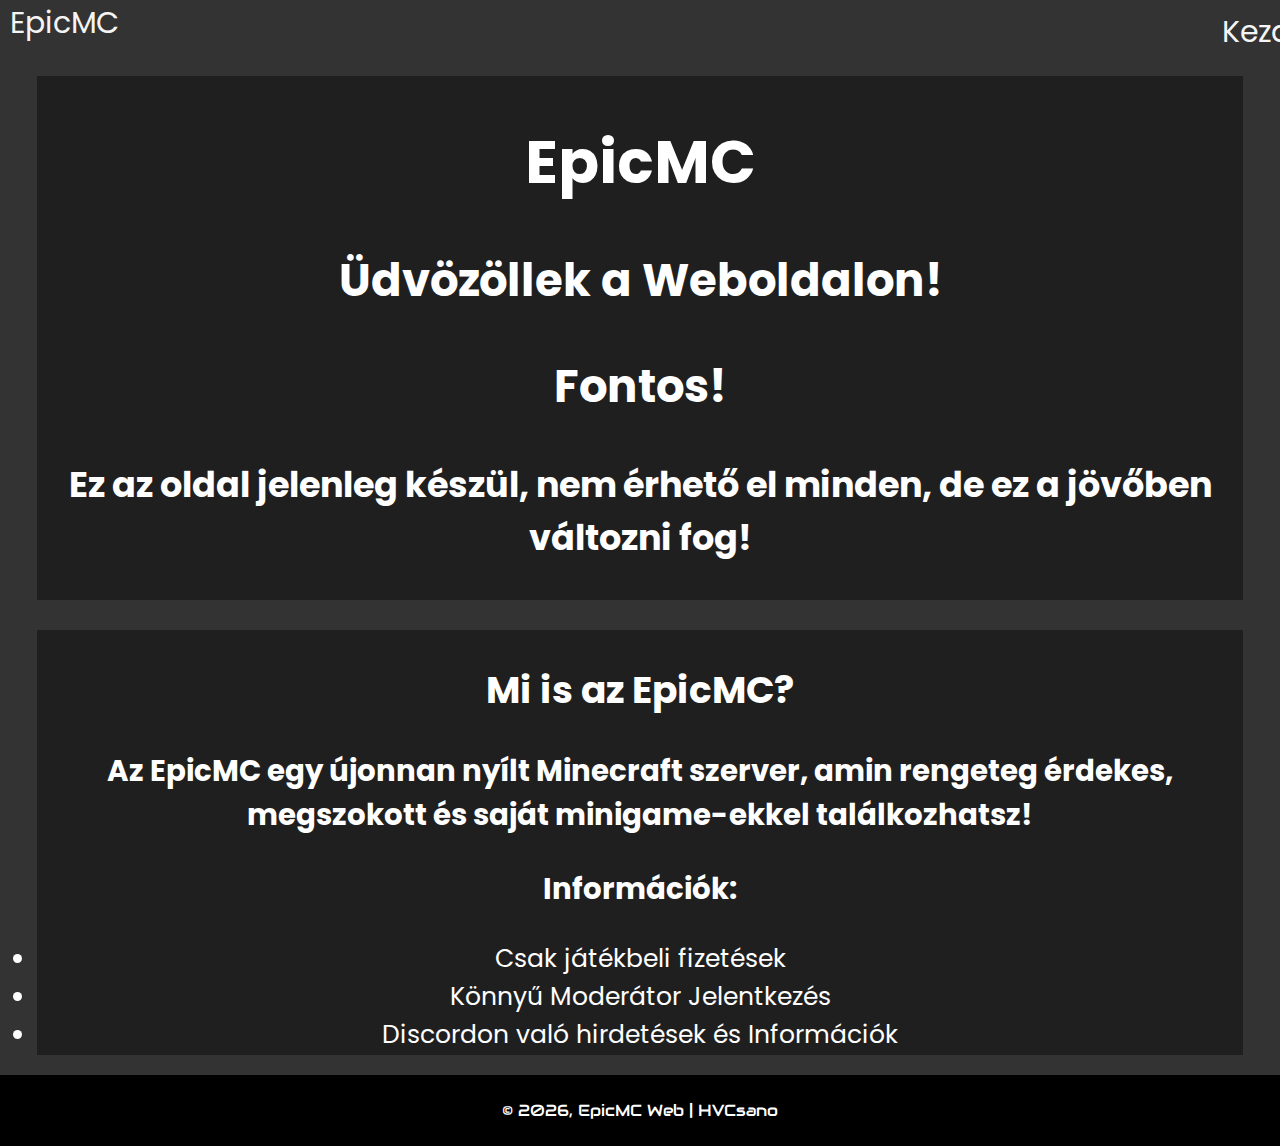
==== index.html @ 862a56ef "first" ====
<!doctype html>
<html>
    <head>
        <meta charset="utf-8">
        <meta name="viewport" content="width=device-width, initial-scale=1.0">
        <meta http-equiv="X-UA-Compatible" content="ie=edge">
        <link href="main.css" rel="stylesheet">
        <link href="mainnavbar.css" rel="stylesheet">
        <link rel="icon" href="https://items.epicmc.ml/ico.ico">
        <title>Kezdőlap - EpicMC</title>
        <meta name="description" content="Itt mindent megtalálsz amit keresel!">
        <link rel="preconnect" href="https://fonts.gstatic.com">
        <script async src="https://arc.io/widget.min.js#YzTLcV5k"></script>
        <script async src="mainnavbar.js"></script>
        <link href="https://fonts.googleapis.com/css2?family=Audiowide&family=Poppins:wght@500&display=swap" rel="stylesheet">
    </head>
    <body>
        <nav class="navbar">
            <div class="nav-title">EpicMC</div> 
            <a href=" " class="toggle-button">
                <span class="bar"></span>                
                <span class="bar"></span>
                <span class="bar"></span>
            </a>
            <div class="navbar-links">
                <ul>
                    <li><a href="\">Kezdőlap</a></li>
                    <li><a href="https://dc.epicmc.ml" target="_blank">Discord</a></li>
                    <li><a href="\szabályzat">Szabályzat</a></li>
                    <li><a href="\segédlet">Segédlet</a></li>
                </ul>
            </div>
        </nav>
        <div class="menu">
        <div class="box1">
            <h1>EpicMC</h1>
            <h2>Üdvözöllek a Weboldalon!</h2>
            <h2>Fontos!</h3>
            <h3>Ez az oldal jelenleg készül, nem érhető el minden, de ez a jövőben változni fog!</h4>
        </div>
        <div class="box2">
            <h2>Mi is az EpicMC?</h2>
            <h3>Az EpicMC egy újonnan nyílt Minecraft szerver, amin rengeteg érdekes, megszokott és saját minigame-ekkel találkozhatsz!</h3>
            <h3>Információk:</h3>
            <li>
                Csak játékbeli fizetések
            </li>
            <li>
                Könnyű Moderátor Jelentkezés
            </li>
            <li>
                Discordon való hirdetések és Információk
            </li>
        </div>
        <div class="bottom">
            &copy; <script>document.write(new Date().getFullYear());</script>, EpicMC Web | HVCsano
        </div>            
        </div>
    </body>
</html>
---- main.css ----
body {
    font-family: 'Poppins', sans-serif;
    background-color: #333;
      overflow-x: hidden;
      margin: 0px;
      padding: 0px;
  }

  .menu {
      background-image: url(https://items.epicmc.ml/bc.png);
      background-repeat: no-repeat;
      margin-left: -8px;
      margin-right: -8px;
  }

  .box1 {
      text-align: center;
      color: white;
      font-size: 30px;
      margin-top: 30px;
      background-color: rgba(0, 0, 0, 0.384);
      padding-bottom: 1px;
      padding-top: 1px;
      margin-right: 45px;
      margin-left: 45px;
  }

  .box2 {
      margin-top: 55px;
      text-align: center;
      color: white;
      font-size: 25px;
      margin-top: 30px;
      background-color: rgba(0, 0, 0, 0.384);
      padding-bottom: 1px;
      padding-top: 1px;
      margin-right: 45px;
      margin-left: 45px;
  }

  .bottom {
    font-family: 'Audiowide', cursive;
    margin-top: 20px;
      color: white;
      background-color: black;
      text-align: center;
      padding: 25px;
  }

  .most {
      color: rgb(248, 98, 98);
  }

  .nem {
      color: whitesmoke;
  }

  @media (max-width: 400px) {
    .menu {
        background-image: none;
        background-color: rgb(52, 78, 46);
    }
  }
---- mainnavbar.css ----
.navbar {
    display: flex;
    justify-content: space-between;
    align-items: center;
    background-color: #333;
    color: whitesmoke;
}

.nav-title {
    font-size: 30px;
    margin-left: 10px;
}

.navbar-links {
    position: absolute;
    left: 1200px;
    top: -3px;
}

.navbar-links ul {
    margin: 0;
    padding-left: 0;
    display: flex;
}

.navbar-links li {
    list-style: none;
    margin-left: 20px;
    margin-top: 10px;
    margin-bottom: -20px;
}

.navbar-links li a {
    text-decoration: none;
    color: whitesmoke;
    padding: 2px;
    display: block;
    font-size: 30px;
}

.navbar-links li:hover {
    background-color: #555;
}

.toggle-button {
    position: absolute;
    top: .75rem;
    right: 1rem;
    display: none;
    flex-direction: column;
    justify-content: space-between;
    width: 30px;
    height: 21px;
}

.toggle-button .bar {
    height: 3px;
    width: 100%;
    background-color: white;
    border-radius: 10px;
}

@media (max-width: 400px) {
    .toggle-button {
        display: flex;
    }
    .navbar-links {
        display: none;
        width: 100%;
    }
    .navbar {
        flex-direction: column;
        align-items: flex-start;
    }
    .navbar-links ul {
        width: 100%;
        flex-direction: column;
    }

    .navbar-links li {
        text-align: center;
    }
    .navbar-links li a{
        padding: .5rem 1rem;
    }
}
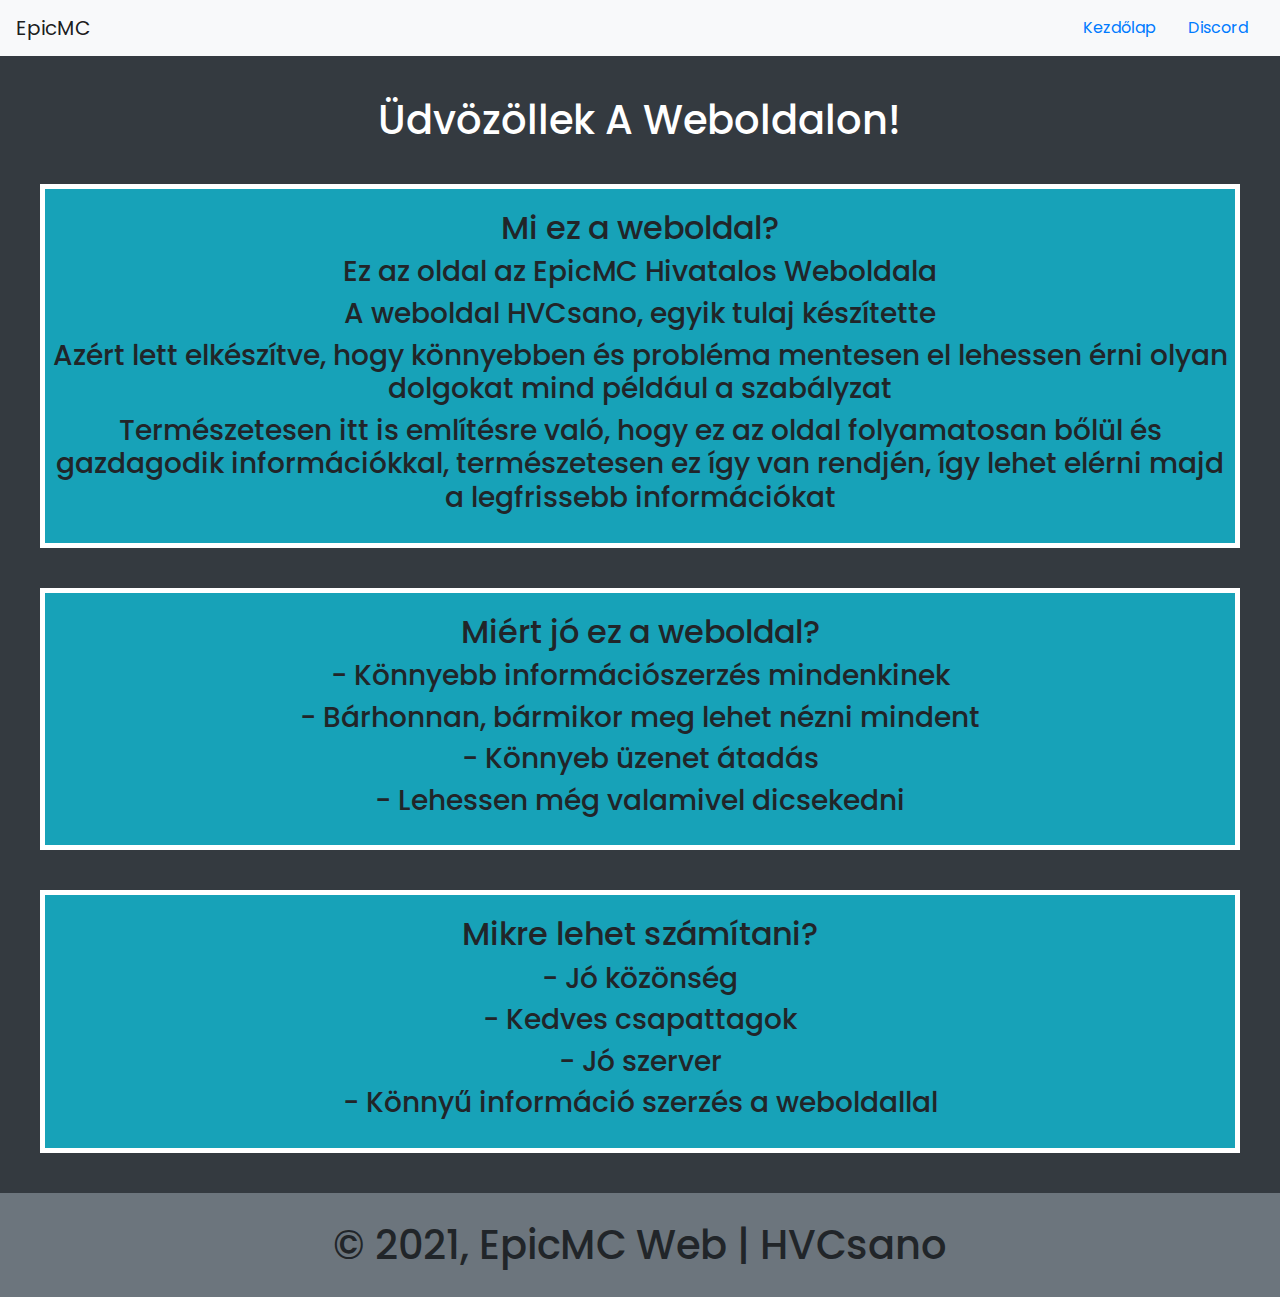
==== commit d7249cc2: "Patch 2" ====
--- a/index.html
+++ b/index.html
@@ -1,60 +1,79 @@
-<!doctype html>
-<html>
+<!DOCTYPE html>
+<html lang="en" class="bg-dark">
     <head>
         <meta charset="utf-8">
-        <meta name="viewport" content="width=device-width, initial-scale=1.0">
-        <meta http-equiv="X-UA-Compatible" content="ie=edge">
-        <link href="main.css" rel="stylesheet">
-        <link href="mainnavbar.css" rel="stylesheet">
-        <link rel="icon" href="https://items.epicmc.ml/ico.ico">
+        <meta http-equiv="X-UA-Compatible" content="IE=edge">
+        <meta name="viewport" content="width=device-width, initial-scale=1, shrink-to-fit=no">
+        <meta name="description" content="Egy új Minecraft szerver">
+        <meta name="author" content="HVCsano">
         <title>Kezdőlap - EpicMC</title>
-        <meta name="description" content="Itt mindent megtalálsz amit keresel!">
-        <link rel="preconnect" href="https://fonts.gstatic.com">
-        <script async src="https://arc.io/widget.min.js#YzTLcV5k"></script>
-        <script async src="mainnavbar.js"></script>
-        <link href="https://fonts.googleapis.com/css2?family=Audiowide&family=Poppins:wght@500&display=swap" rel="stylesheet">
+        <!-- Bootstrap core CSS -->
+        <link href="bootstrap/css/bootstrap.css" rel="stylesheet">
+        <!-- Custom styles for this template -->
+        <link href="style.css" rel="stylesheet">
+        <link rel="stylesheet" href="https://fonts.googleapis.com/css?family=Poppins&display=swap">
+        <link href="https://hvcsano.github.io/secepicmc/ico.ico" rel="icon">
     </head>
-    <body>
-        <nav class="navbar">
-            <div class="nav-title">EpicMC</div> 
-            <a href=" " class="toggle-button">
-                <span class="bar"></span>                
-                <span class="bar"></span>
-                <span class="bar"></span>
-            </a>
-            <div class="navbar-links">
-                <ul>
-                    <li><a href="\">Kezdőlap</a></li>
-                    <li><a href="https://dc.epicmc.ml" target="_blank">Discord</a></li>
-                    <li><a href="\szabályzat">Szabályzat</a></li>
-                    <li><a href="\segédlet">Segédlet</a></li>
+    <body class="bg-dark">
+        <div class="container">
+</div>
+        <nav class="navbar navbar-expand-lg navbar-light bg-light"> 
+            <a class="navbar-brand" style="font-family: 'Poppins', sans-serif;" href=" ">EpicMC</a> 
+            <button class="navbar-toggler" type="button" data-toggle="collapse" data-target="#navbarToggler3" aria-controls="" aria-expanded="false" aria-label="Toggle navigation"> 
+                <span class="navbar-toggler-icon"></span> 
+            </button>             
+            <div class="collapse navbar-collapse" id="navbarToggler3"> 
+                <ul class="navbar-nav mr-auto mt-2 mt-lg-0"> 
+                    <li class="nav-item active"> 
+</li>                     
+                    <li class="nav-item"> 
+</li>                     
+                    <li class="nav-item dropdown"> 
+                        <div class="dropdown-menu" aria-labelledby="navbarDropdownMenuLink4"> 
+                            <a class="dropdown-item" href="#">Action</a> 
+                            <a class="dropdown-item" href="#">Another action</a> 
+                            <a class="dropdown-item" href="#">Something else here</a> 
+                        </div>                         
+                    </li>                     
                 </ul>
-            </div>
+                <a class="nav-link" style="font-family: 'Poppins', sans-serif;" href="\">Kezdőlap<span class="sr-only">(current)</span></a>
+                <a class="nav-link" href="https://dc.epicmc.ml" target="_blank" style="font-family: 'Poppins', sans-serif;">Discord</a> 
+                <form class="form-inline my-2 my-lg-0"> 
+</form>                 
+            </div>             
         </nav>
-        <div class="menu">
-        <div class="box1">
-            <h1>EpicMC</h1>
-            <h2>Üdvözöllek a Weboldalon!</h2>
-            <h2>Fontos!</h3>
-            <h3>Ez az oldal jelenleg készül, nem érhető el minden, de ez a jövőben változni fog!</h4>
+        <h1 style="font-family: 'Poppins', sans-serif; background: #333; margin-top: 40px; color: #fff; margin-bottom: 40px;" class="bg-dark text-center">Üdvözöllek A Weboldalon!</h1>
+        <div style="font-family: 'Poppins', sans-serif; text-align: center; border: 5px solid #ffffff; margin-left: 40px; margin-right: 40px; padding-top: 20px; padding-bottom: 20px;" class="bg-info">
+            <h2>Mi ez a weboldal?</h2>
+            <h3>Ez az oldal az EpicMC Hivatalos Weboldala</h3>
+            <h3>A weboldal HVCsano, egyik tulaj készítette</h3>
+            <h3>Azért lett elkészítve, hogy könnyebben és probléma mentesen el lehessen érni olyan dolgokat mind például a szabályzat</h3>
+            <h3>Természetesen itt is említésre való, hogy ez az oldal folyamatosan bőlül és gazdagodik információkkal, természetesen ez így van rendjén, így lehet elérni majd a legfrissebb információkat</h3>
         </div>
-        <div class="box2">
-            <h2>Mi is az EpicMC?</h2>
-            <h3>Az EpicMC egy újonnan nyílt Minecraft szerver, amin rengeteg érdekes, megszokott és saját minigame-ekkel találkozhatsz!</h3>
-            <h3>Információk:</h3>
-            <li>
-                Csak játékbeli fizetések
-            </li>
-            <li>
-                Könnyű Moderátor Jelentkezés
-            </li>
-            <li>
-                Discordon való hirdetések és Információk
-            </li>
+        <div style="font-family: 'Poppins', sans-serif; text-align: center; border: 5px solid #ffffff; margin-left: 40px; margin-right: 40px; padding-top: 20px; padding-bottom: 20px; margin-top: 40px;" class="bg-info">
+            <h2>Miért jó ez a weboldal?</h2>
+            <h3>- Könnyebb információszerzés mindenkinek</h3>
+            <h3>- Bárhonnan, bármikor meg lehet nézni mindent</h3>
+            <h3>- Könnyeb üzenet átadás</h3>
+            <h3>- Lehessen még valamivel dicsekedni</h3>
         </div>
-        <div class="bottom">
-            &copy; <script>document.write(new Date().getFullYear());</script>, EpicMC Web | HVCsano
-        </div>            
+        <div style="font-family: 'Poppins', sans-serif; text-align: center; border: 5px solid #ffffff; margin-left: 40px; margin-right: 40px; padding-top: 20px; padding-bottom: 20px; margin-top: 40px;" class="bg-info">
+            <h2>Mikre lehet számítani?</h2>
+            <h3>- Jó közönség</h3>
+            <h3>- Kedves csapattagok</h3>
+            <h3>- Jó szerver</h3>
+            <h3>- Könnyű információ szerzés a weboldallal</h3>
         </div>
+        <footer class="bg-secondary" style="margin-top: 40px; padding-top: 20px; padding-bottom: 20px; font-family: 'Poppins', sans-serif; text-align: center;">
+            <h1 style="font-family: 'Poppins', sans-serif; text-align: center;"><h1>&copy; 2021, EpicMC Web | HVCsano</h1></h1>
+        </footer>
+        <!-- Bootstrap core JavaScript
+    ================================================== -->
+        <!-- Placed at the end of the document so the pages load faster -->
+        <script src="assets/js/jquery.min.js"></script>
+        <script src="assets/js/popper.js"></script>
+        <script src="bootstrap/js/bootstrap.min.js"></script>
+        <footer class="bg-secondary border-width-1" style="font-family: 'Poppins', sans-serif; color: #fff; text-align: center; background: #333;">
+</footer>
     </body>
-</html>+</html>
--- a/style.css
+++ b/style.css
@@ -0,0 +1,62 @@
+body {
+    font-family: 'Poppins', sans-serif;
+    background-color: #333;
+      overflow-x: hidden;
+      margin: 0px;
+      padding: 0px;
+  }
+
+  .menu {
+      background-image: url(https://items.epicmc.ml/bc.png);
+      background-repeat: no-repeat;
+      margin-left: -8px;
+      margin-right: -8px;
+  }
+
+  .box1 {
+      text-align: center;
+      color: white;
+      font-size: 30px;
+      margin-top: 30px;
+      background-color: rgba(0, 0, 0, 0.384);
+      padding-bottom: 1px;
+      padding-top: 1px;
+      margin-right: 45px;
+      margin-left: 45px;
+  }
+
+  .box2 {
+      margin-top: 55px;
+      text-align: center;
+      color: white;
+      font-size: 25px;
+      margin-top: 30px;
+      background-color: rgba(0, 0, 0, 0.384);
+      padding-bottom: 1px;
+      padding-top: 1px;
+      margin-right: 45px;
+      margin-left: 45px;
+  }
+
+  .bottom {
+      margin-top: 20px;
+      color: white;
+      background-color: black;
+      text-align: center;
+      padding: 25px;
+  }
+
+  .most {
+      color: rgb(248, 98, 98);
+  }
+
+  .nem {
+      color: whitesmoke;
+  }
+
+  @media (max-width: 400px) {
+    .menu {
+        background-image: none;
+        background-color: rgb(52, 78, 46);
+    }
+  }
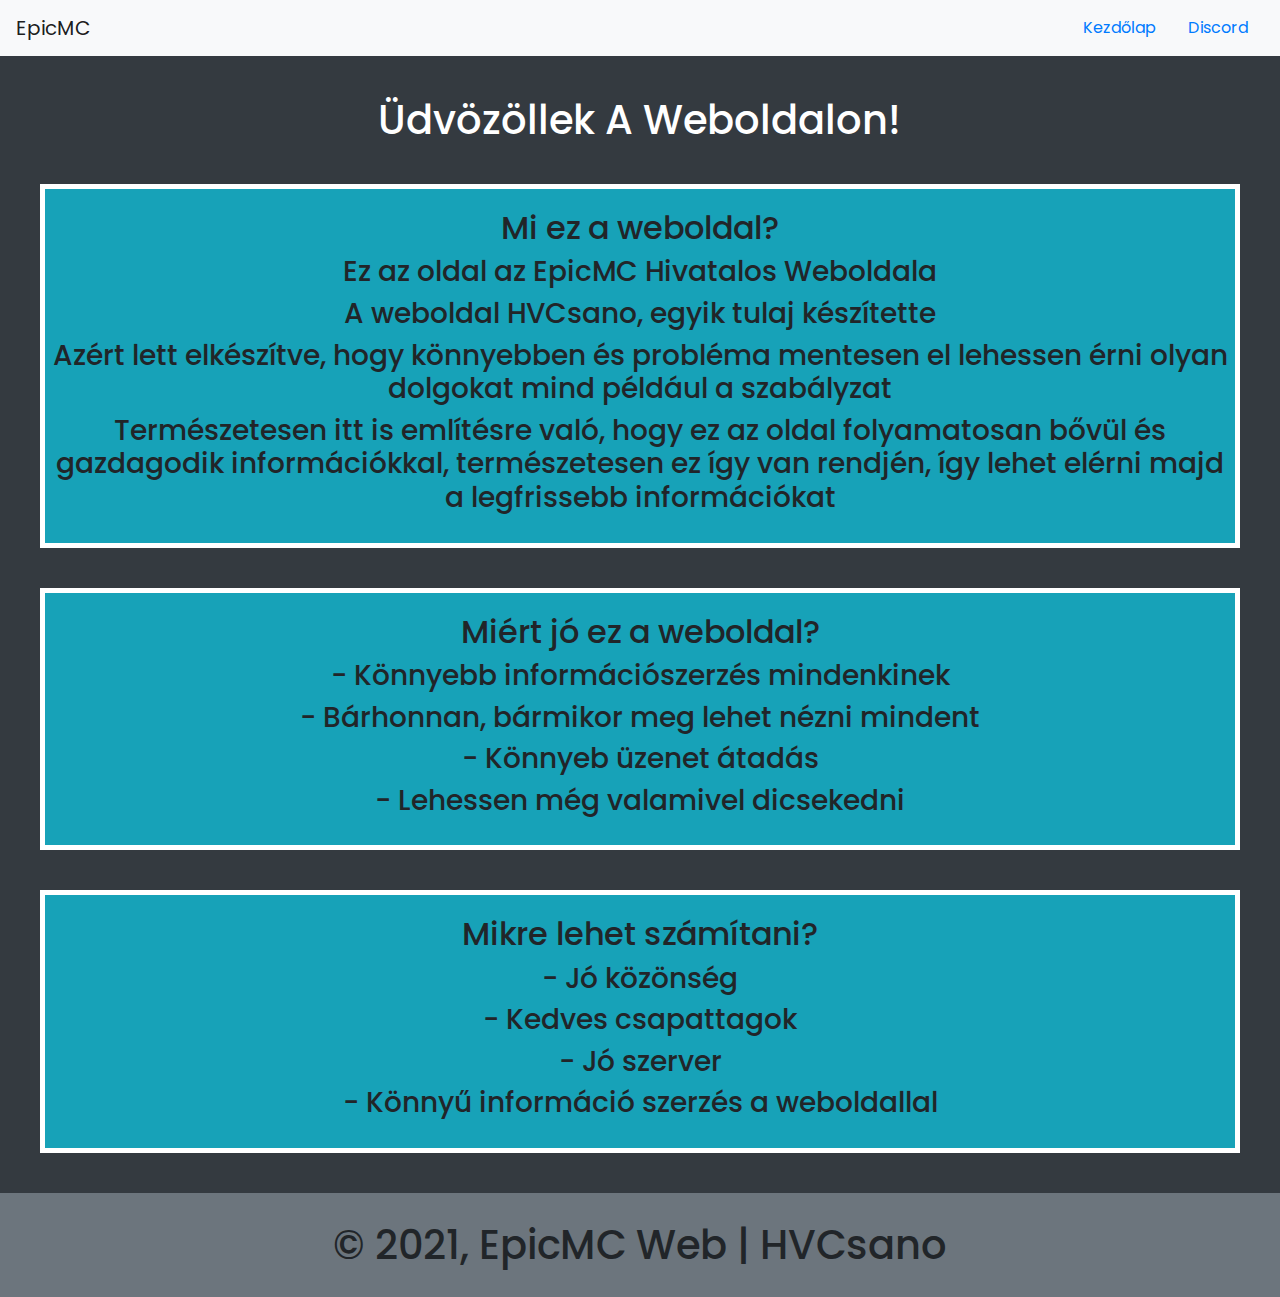
==== commit ff6f7ef1: "HibaPatch 2" ====
--- a/index.html
+++ b/index.html
@@ -48,7 +48,7 @@
             <h3>Ez az oldal az EpicMC Hivatalos Weboldala</h3>
             <h3>A weboldal HVCsano, egyik tulaj készítette</h3>
             <h3>Azért lett elkészítve, hogy könnyebben és probléma mentesen el lehessen érni olyan dolgokat mind például a szabályzat</h3>
-            <h3>Természetesen itt is említésre való, hogy ez az oldal folyamatosan bőlül és gazdagodik információkkal, természetesen ez így van rendjén, így lehet elérni majd a legfrissebb információkat</h3>
+            <h3>Természetesen itt is említésre való, hogy ez az oldal folyamatosan bővül és gazdagodik információkkal, természetesen ez így van rendjén, így lehet elérni majd a legfrissebb információkat</h3>
         </div>
         <div style="font-family: 'Poppins', sans-serif; text-align: center; border: 5px solid #ffffff; margin-left: 40px; margin-right: 40px; padding-top: 20px; padding-bottom: 20px; margin-top: 40px;" class="bg-info">
             <h2>Miért jó ez a weboldal?</h2>
